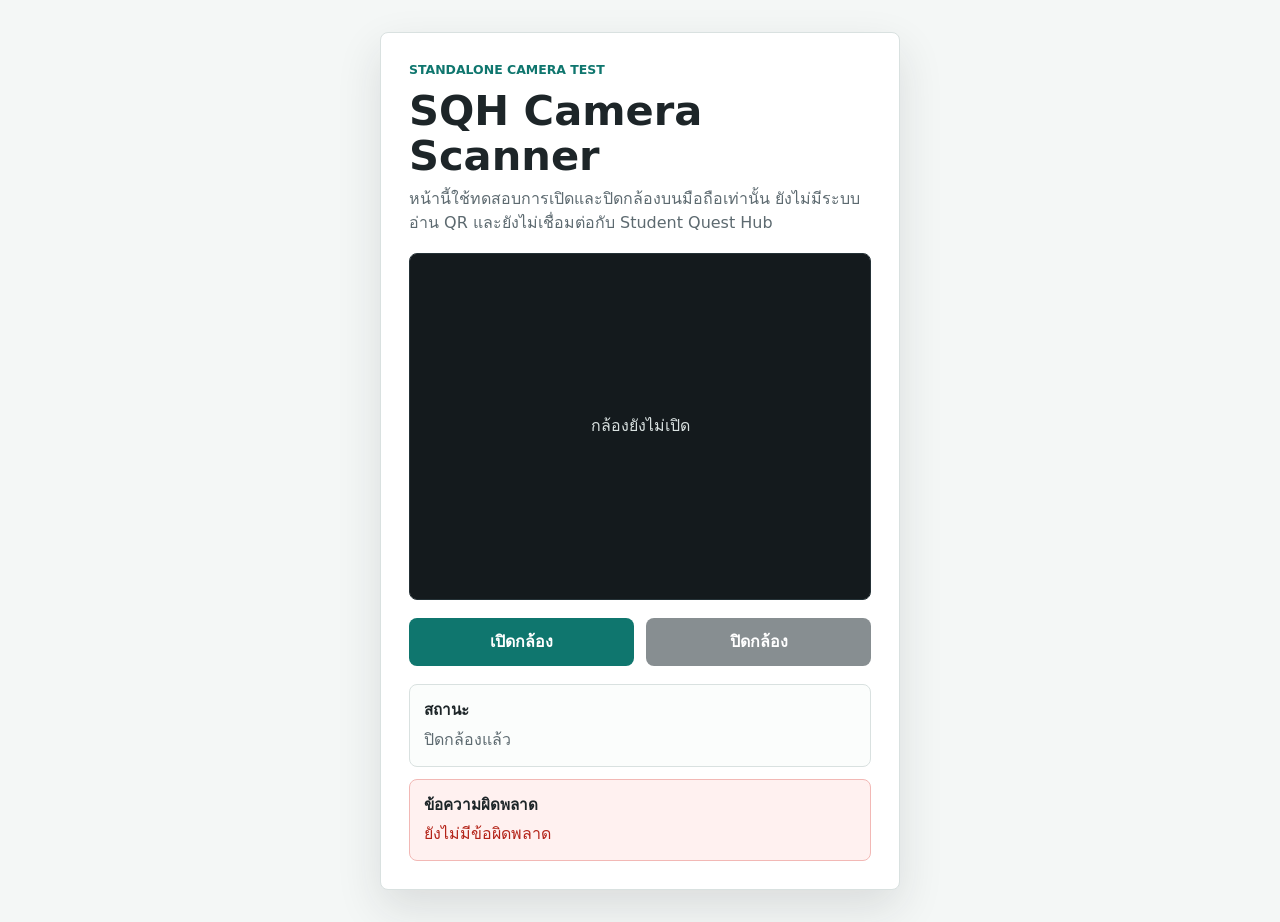
==== index.html @ e2a7a57b "feat: add standalone camera test" ====
<!doctype html>
<html lang="th">
  <head>
    <meta charset="utf-8">
    <meta name="viewport" content="width=device-width, initial-scale=1">
    <title>SQH Camera Scanner</title>
    <link rel="stylesheet" href="styles.css">
  </head>
  <body>
    <main class="app-shell">
      <section class="camera-panel" aria-labelledby="page-title">
        <div class="intro">
          <p class="eyebrow">Standalone Camera Test</p>
          <h1 id="page-title">SQH Camera Scanner</h1>
          <p class="description">
            หน้านี้ใช้ทดสอบการเปิดและปิดกล้องบนมือถือเท่านั้น ยังไม่มีระบบอ่าน QR และยังไม่เชื่อมต่อกับ Student Quest Hub
          </p>
        </div>

        <div class="preview-frame" aria-label="พื้นที่แสดงภาพจากกล้อง">
          <video id="cameraPreview" playsinline autoplay muted></video>
          <div id="previewPlaceholder" class="preview-placeholder">
            กล้องยังไม่เปิด
          </div>
        </div>

        <div class="controls" aria-label="ปุ่มควบคุมกล้อง">
          <button id="startCameraButton" class="primary-button" type="button">เปิดกล้อง</button>
          <button id="stopCameraButton" class="secondary-button" type="button" disabled>ปิดกล้อง</button>
        </div>

        <section class="message-box" aria-labelledby="status-title">
          <h2 id="status-title">สถานะ</h2>
          <p id="cameraStatus" aria-live="polite">ปิดกล้องแล้ว</p>
        </section>

        <section class="message-box error-box" aria-labelledby="error-title">
          <h2 id="error-title">ข้อความผิดพลาด</h2>
          <p id="cameraError" aria-live="assertive">ยังไม่มีข้อผิดพลาด</p>
        </section>
      </section>
    </main>

    <script src="scanner.js"></script>
  </body>
</html>
---- styles.css ----
:root {
  color-scheme: light;
  --page-bg: #f4f7f6;
  --panel-bg: #ffffff;
  --text: #1d2528;
  --muted: #5d6a70;
  --line: #d9e1e0;
  --primary: #0f766e;
  --primary-dark: #0b5f59;
  --secondary: #263238;
  --danger: #b42318;
  --danger-bg: #fff1f0;
  --shadow: 0 18px 45px rgba(29, 37, 40, 0.12);
}

* {
  box-sizing: border-box;
}

body {
  margin: 0;
  min-height: 100vh;
  background: var(--page-bg);
  color: var(--text);
  font-family: system-ui, -apple-system, BlinkMacSystemFont, "Segoe UI", sans-serif;
  line-height: 1.5;
}

.app-shell {
  min-height: 100vh;
  padding: 20px;
  display: flex;
  align-items: center;
  justify-content: center;
}

.camera-panel {
  width: min(100%, 520px);
  background: var(--panel-bg);
  border: 1px solid var(--line);
  border-radius: 8px;
  box-shadow: var(--shadow);
  padding: 22px;
}

.intro {
  display: grid;
  gap: 8px;
  margin-bottom: 18px;
}

.eyebrow {
  margin: 0;
  color: var(--primary);
  font-size: 0.78rem;
  font-weight: 700;
  letter-spacing: 0;
  text-transform: uppercase;
}

h1,
h2,
p {
  margin: 0;
}

h1 {
  font-size: clamp(1.85rem, 9vw, 2.6rem);
  line-height: 1.1;
}

.description {
  color: var(--muted);
  font-size: 1rem;
}

.preview-frame {
  position: relative;
  width: 100%;
  aspect-ratio: 3 / 4;
  overflow: hidden;
  border-radius: 8px;
  background: #141a1d;
  border: 1px solid #253237;
}

video {
  width: 100%;
  height: 100%;
  display: block;
  object-fit: cover;
  background: #141a1d;
}

.preview-placeholder {
  position: absolute;
  inset: 0;
  display: grid;
  place-items: center;
  padding: 24px;
  color: #d9e1e0;
  text-align: center;
  background: #141a1d;
}

.preview-placeholder.is-hidden {
  display: none;
}

.controls {
  display: grid;
  grid-template-columns: 1fr;
  gap: 12px;
  margin: 18px 0;
}

button {
  min-height: 48px;
  border: 0;
  border-radius: 8px;
  padding: 12px 16px;
  color: #ffffff;
  font: inherit;
  font-weight: 700;
  cursor: pointer;
}

button:disabled {
  cursor: not-allowed;
  opacity: 0.55;
}

.primary-button {
  background: var(--primary);
}

.primary-button:not(:disabled):hover,
.primary-button:not(:disabled):focus-visible {
  background: var(--primary-dark);
}

.secondary-button {
  background: var(--secondary);
}

.message-box {
  display: grid;
  gap: 6px;
  padding: 14px;
  border: 1px solid var(--line);
  border-radius: 8px;
  background: #fbfdfc;
}

.message-box + .message-box {
  margin-top: 12px;
}

.message-box h2 {
  font-size: 0.95rem;
}

.message-box p {
  color: var(--muted);
}

.error-box {
  border-color: #f2b8b5;
  background: var(--danger-bg);
}

.error-box p {
  color: var(--danger);
}

@media (min-width: 560px) {
  .app-shell {
    padding: 32px;
  }

  .camera-panel {
    padding: 28px;
  }

  .preview-frame {
    aspect-ratio: 4 / 3;
  }

  .controls {
    grid-template-columns: repeat(2, minmax(0, 1fr));
  }
}
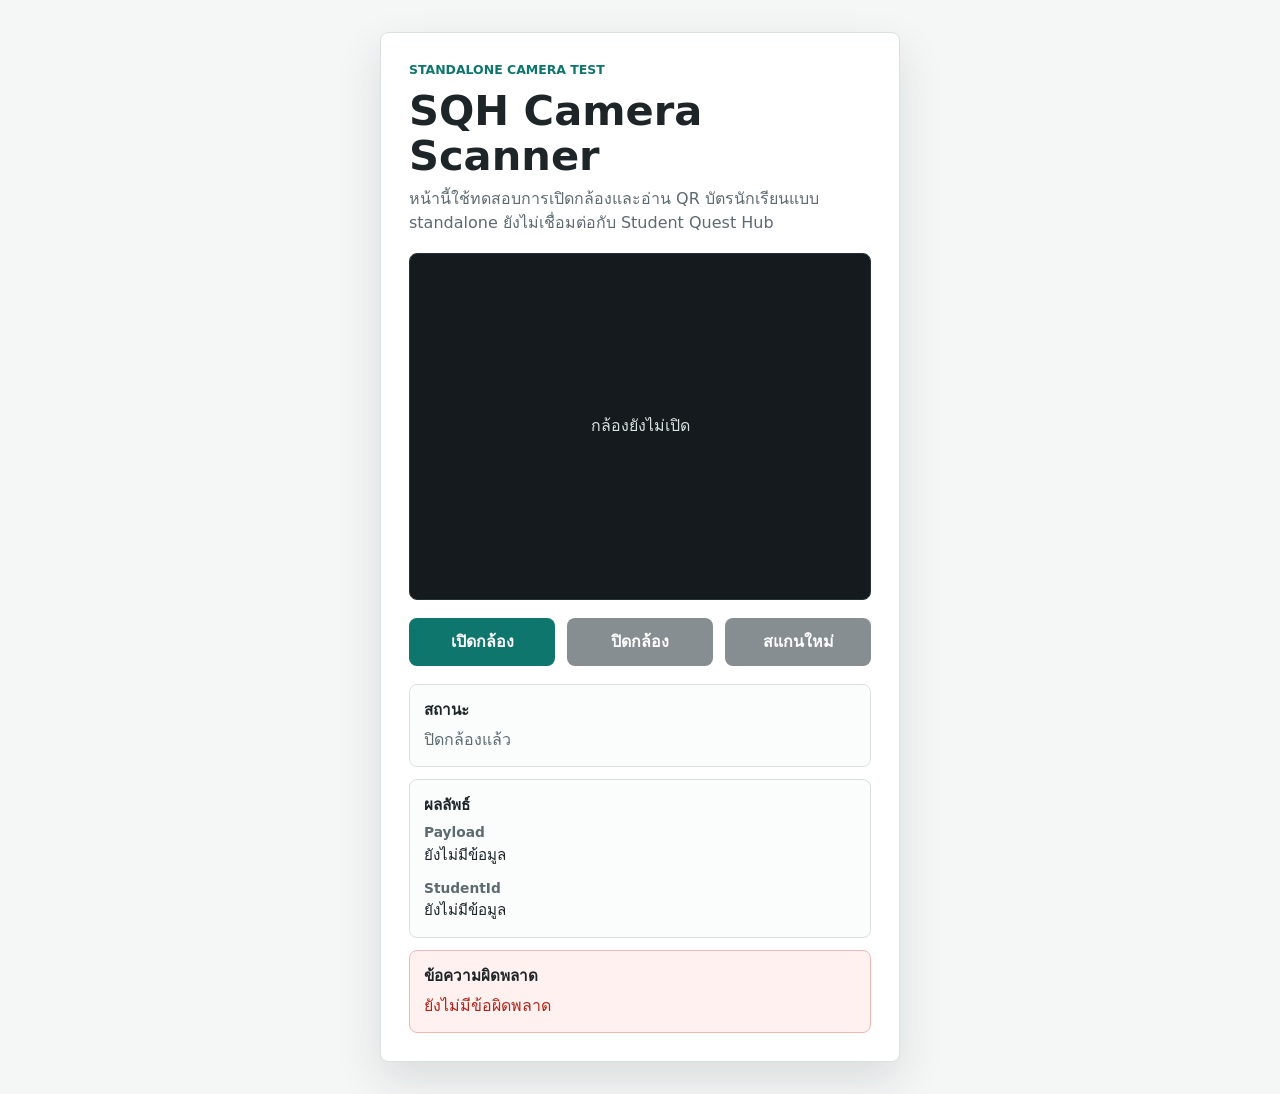
==== commit 27f80af7: "feat: add standalone QR scanning" ====
--- a/index.html
+++ b/index.html
@@ -13,12 +13,13 @@
           <p class="eyebrow">Standalone Camera Test</p>
           <h1 id="page-title">SQH Camera Scanner</h1>
           <p class="description">
-            หน้านี้ใช้ทดสอบการเปิดและปิดกล้องบนมือถือเท่านั้น ยังไม่มีระบบอ่าน QR และยังไม่เชื่อมต่อกับ Student Quest Hub
+            หน้านี้ใช้ทดสอบการเปิดกล้องและอ่าน QR บัตรนักเรียนแบบ standalone ยังไม่เชื่อมต่อกับ Student Quest Hub
           </p>
         </div>
 
         <div class="preview-frame" aria-label="พื้นที่แสดงภาพจากกล้อง">
           <video id="cameraPreview" playsinline autoplay muted></video>
+          <div class="scan-frame" aria-hidden="true"></div>
           <div id="previewPlaceholder" class="preview-placeholder">
             กล้องยังไม่เปิด
           </div>
@@ -27,11 +28,26 @@
         <div class="controls" aria-label="ปุ่มควบคุมกล้อง">
           <button id="startCameraButton" class="primary-button" type="button">เปิดกล้อง</button>
           <button id="stopCameraButton" class="secondary-button" type="button" disabled>ปิดกล้อง</button>
+          <button id="resetScanButton" class="secondary-button" type="button" disabled>สแกนใหม่</button>
         </div>
 
         <section class="message-box" aria-labelledby="status-title">
           <h2 id="status-title">สถานะ</h2>
           <p id="cameraStatus" aria-live="polite">ปิดกล้องแล้ว</p>
+        </section>
+
+        <section class="message-box result-box" aria-labelledby="result-title">
+          <h2 id="result-title">ผลลัพธ์</h2>
+          <dl class="result-list">
+            <div>
+              <dt>Payload</dt>
+              <dd id="qrPayload">ยังไม่มีข้อมูล</dd>
+            </div>
+            <div>
+              <dt>StudentId</dt>
+              <dd id="studentId">ยังไม่มีข้อมูล</dd>
+            </div>
+          </dl>
         </section>
 
         <section class="message-box error-box" aria-labelledby="error-title">
@@ -41,6 +57,7 @@
       </section>
     </main>
 
+    <script src="vendor/jsQR.min.js"></script>
     <script src="scanner.js"></script>
   </body>
 </html>
--- a/styles.css
+++ b/styles.css
@@ -103,6 +103,21 @@
   background: #141a1d;
 }
 
+.scan-frame {
+  position: absolute;
+  top: 50%;
+  left: 50%;
+  width: min(68%, 280px);
+  aspect-ratio: 1;
+  transform: translate(-50%, -50%);
+  border: 3px solid rgba(255, 255, 255, 0.92);
+  border-radius: 8px;
+  box-shadow:
+    0 0 0 999px rgba(0, 0, 0, 0.18),
+    0 0 18px rgba(15, 118, 110, 0.45);
+  pointer-events: none;
+}
+
 .preview-placeholder.is-hidden {
   display: none;
 }
@@ -143,6 +158,35 @@
   background: var(--secondary);
 }
 
+.result-box {
+  background: #f8fbff;
+}
+
+.result-list {
+  display: grid;
+  gap: 10px;
+  margin: 0;
+}
+
+.result-list div {
+  display: grid;
+  gap: 2px;
+}
+
+.result-list dt {
+  color: var(--muted);
+  font-size: 0.86rem;
+  font-weight: 700;
+}
+
+.result-list dd {
+  margin: 0;
+  overflow-wrap: anywhere;
+  color: var(--text);
+  font-family: ui-monospace, SFMono-Regular, Menlo, Consolas, monospace;
+  font-size: 0.95rem;
+}
+
 .message-box {
   display: grid;
   gap: 6px;
@@ -187,6 +231,6 @@
   }
 
   .controls {
-    grid-template-columns: repeat(2, minmax(0, 1fr));
-  }
-}
+    grid-template-columns: repeat(3, minmax(0, 1fr));
+  }
+}
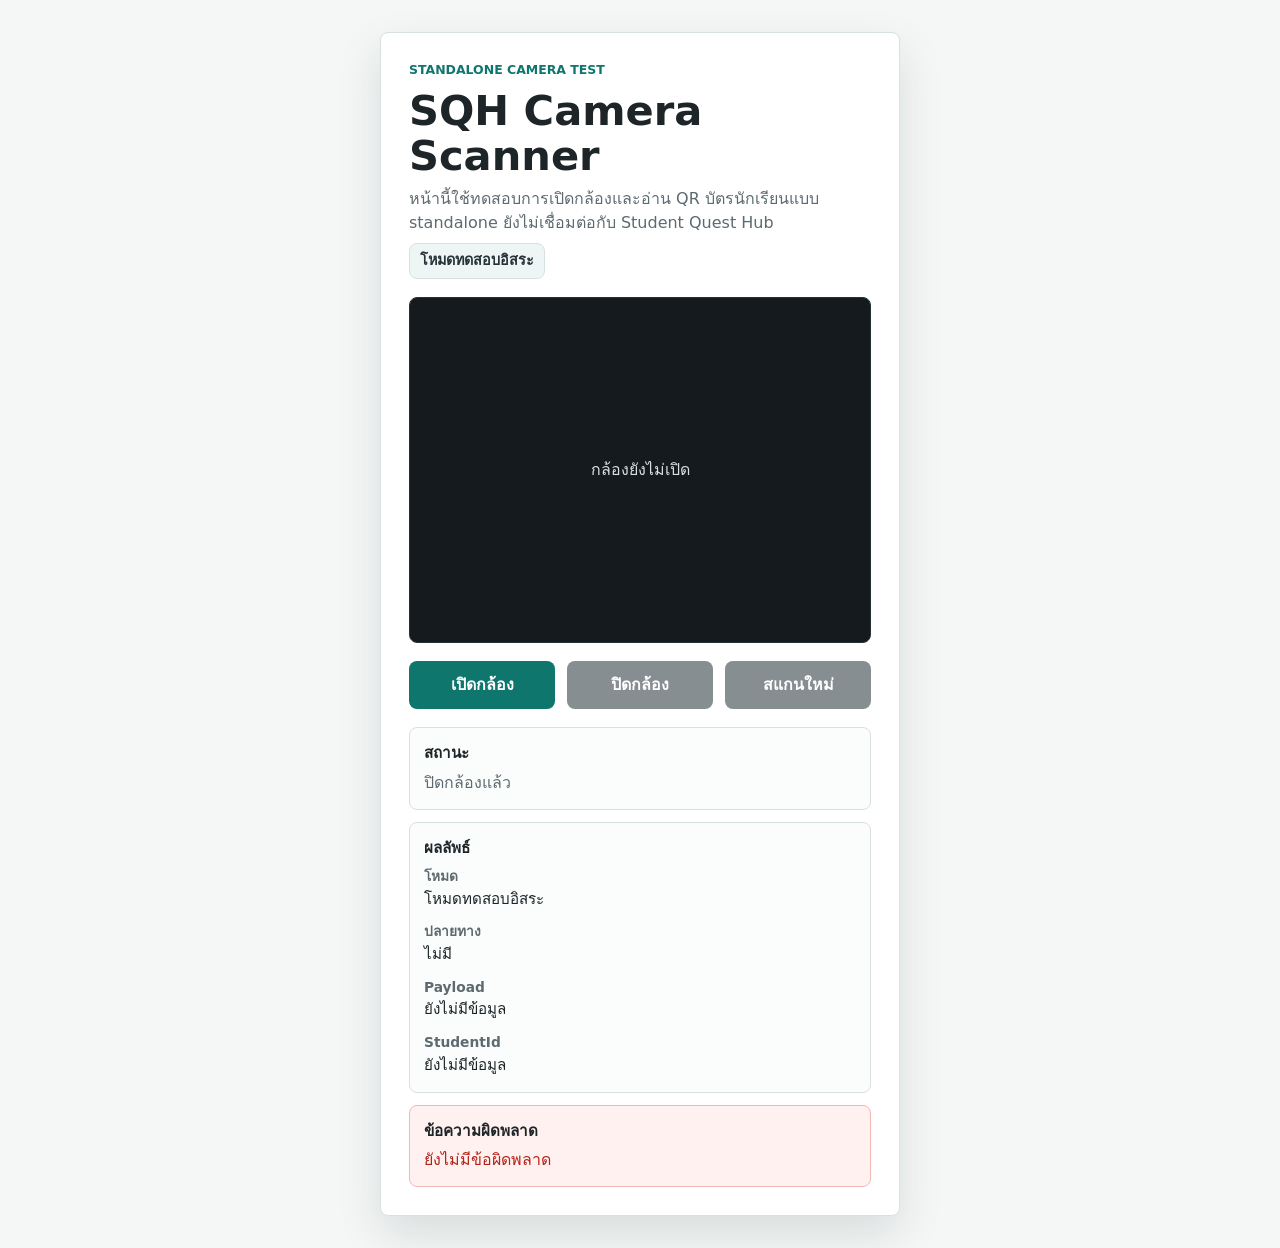
==== commit 1872d950: "feat: add scanner postMessage integration test" ====
--- a/index.html
+++ b/index.html
@@ -15,6 +15,7 @@
           <p class="description">
             หน้านี้ใช้ทดสอบการเปิดกล้องและอ่าน QR บัตรนักเรียนแบบ standalone ยังไม่เชื่อมต่อกับ Student Quest Hub
           </p>
+          <p id="integrationModeStatus" class="mode-status">โหมดทดสอบอิสระ</p>
         </div>
 
         <div class="preview-frame" aria-label="พื้นที่แสดงภาพจากกล้อง">
@@ -40,6 +41,14 @@
           <h2 id="result-title">ผลลัพธ์</h2>
           <dl class="result-list">
             <div>
+              <dt>โหมด</dt>
+              <dd id="scanMode">โหมดทดสอบอิสระ</dd>
+            </div>
+            <div>
+              <dt>ปลายทาง</dt>
+              <dd id="targetOrigin">ไม่มี</dd>
+            </div>
+            <div>
               <dt>Payload</dt>
               <dd id="qrPayload">ยังไม่มีข้อมูล</dd>
             </div>
--- a/styles.css
+++ b/styles.css
@@ -74,6 +74,19 @@
   font-size: 1rem;
 }
 
+.mode-status {
+  width: fit-content;
+  max-width: 100%;
+  padding: 6px 10px;
+  border: 1px solid var(--line);
+  border-radius: 8px;
+  color: var(--secondary);
+  background: #eef6f5;
+  font-size: 0.9rem;
+  font-weight: 700;
+  overflow-wrap: anywhere;
+}
+
 .preview-frame {
   position: relative;
   width: 100%;
